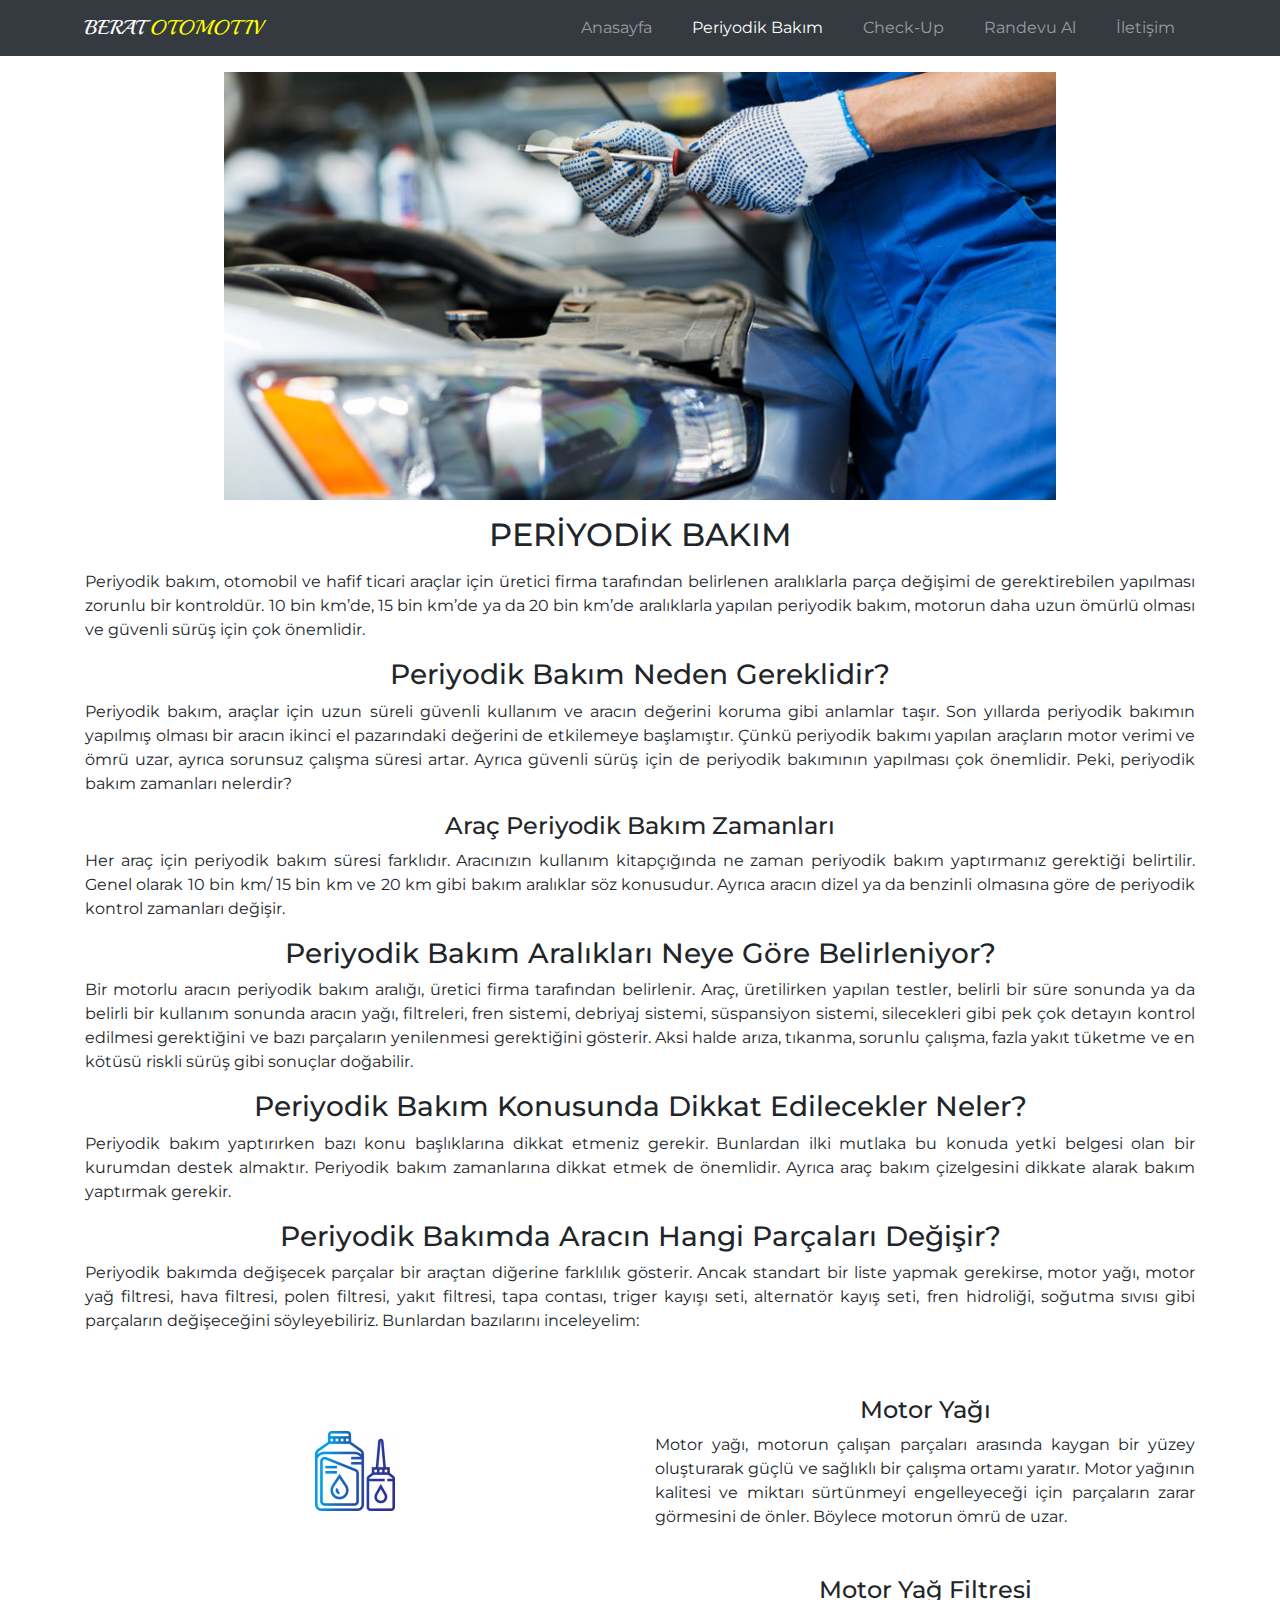
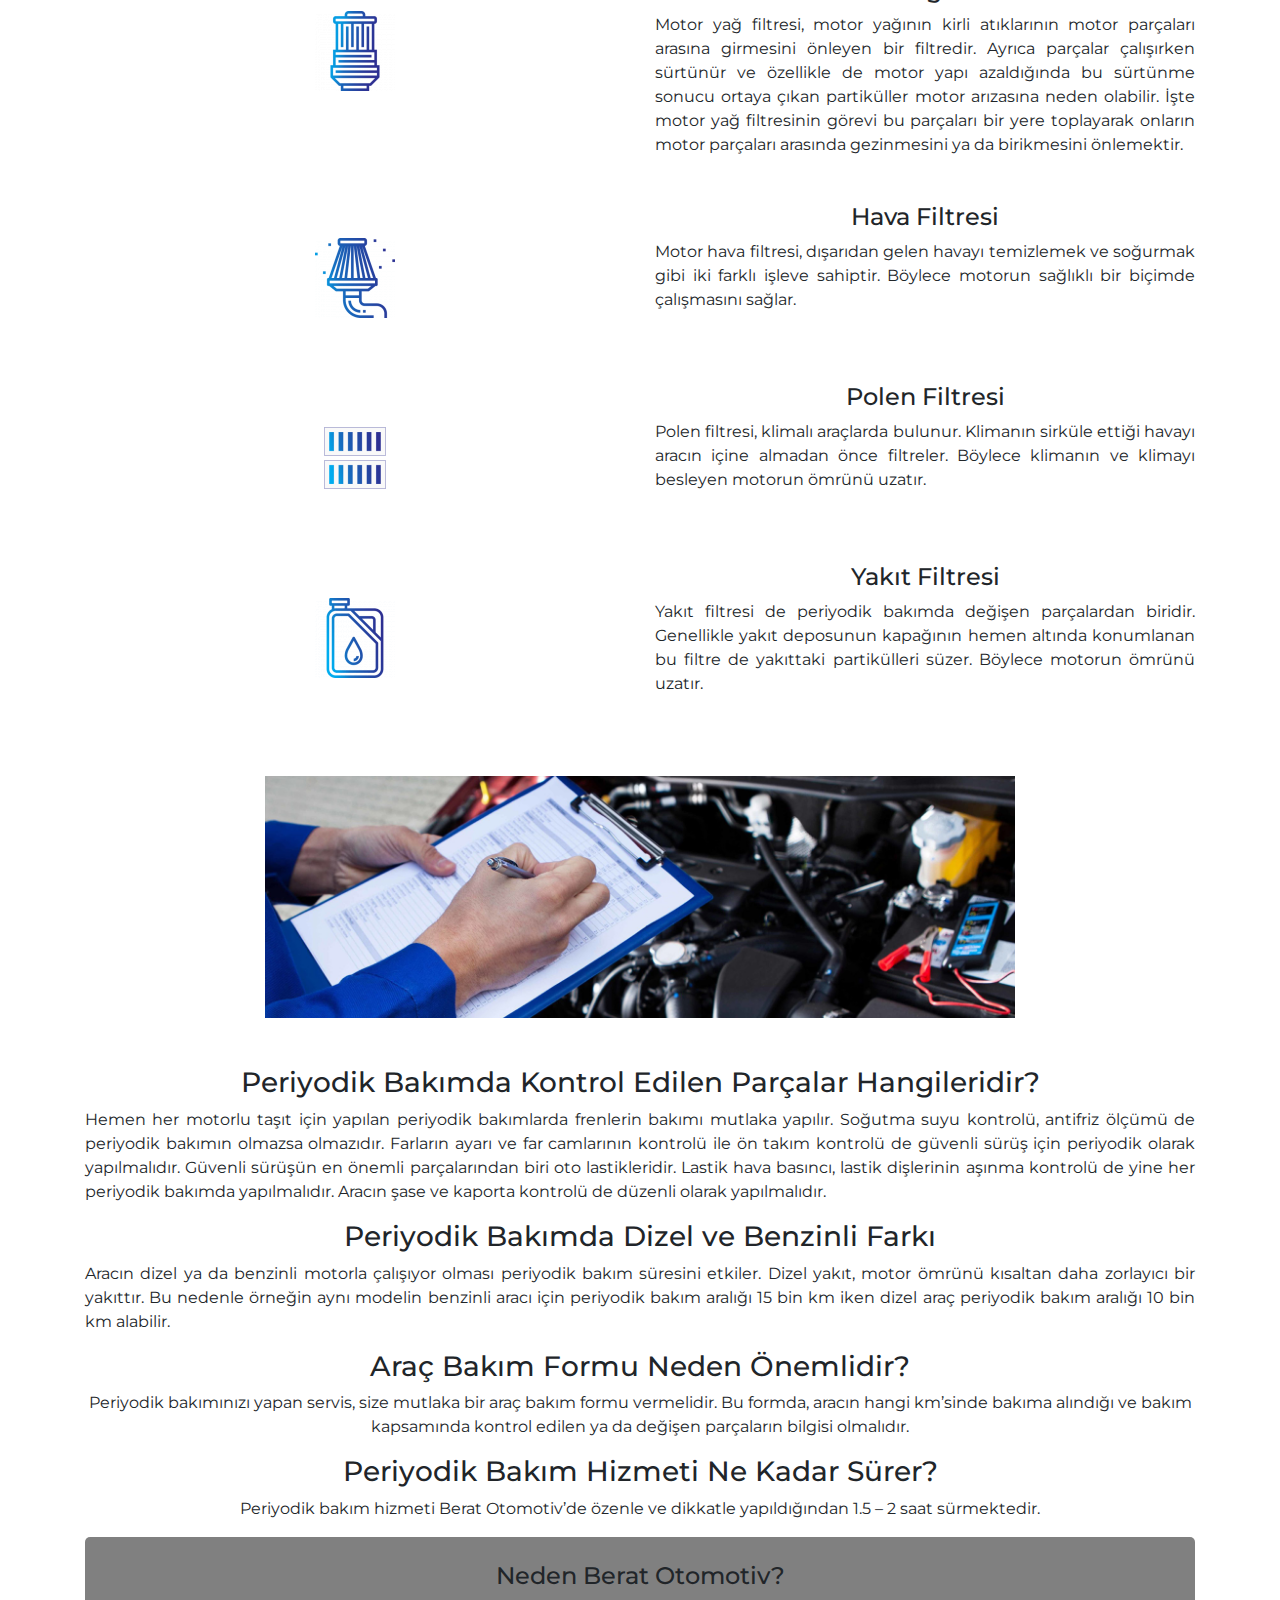
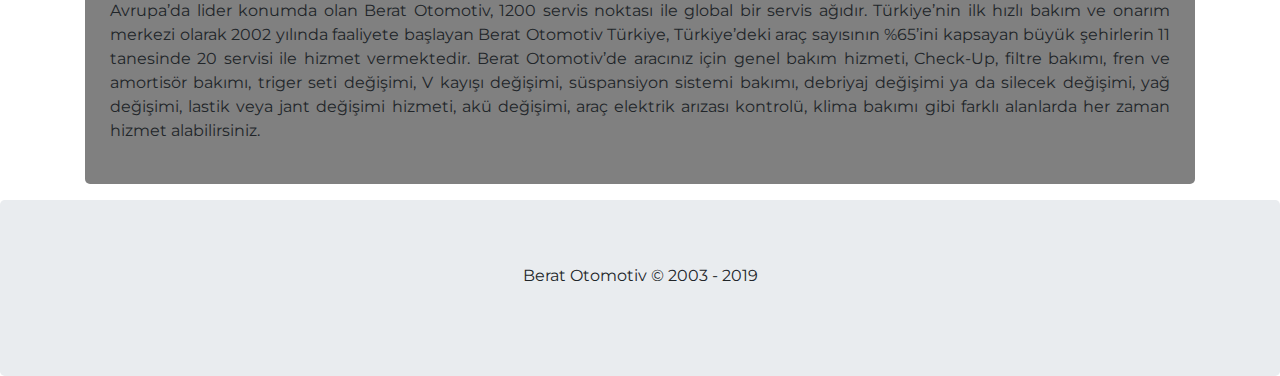
==== periyodik-bakim.html @ 216018a0 "Ekleme" ====
<!doctype html>
<html lang="en">

<head>
    <!-- Required meta tags -->
    <meta charset="utf-8">
    <meta name="viewport" content="width=device-width, initial-scale=1, shrink-to-fit=no">

    <!-- Bootstrap CSS -->
    <link rel="stylesheet" href="https://stackpath.bootstrapcdn.com/bootstrap/4.3.1/css/bootstrap.min.css" integrity="sha384-ggOyR0iXCbMQv3Xipma34MD+dH/1fQ784/j6cY/iJTQUOhcWr7x9JvoRxT2MZw1T" crossorigin="anonymous">

    <!-- Font Awesome -->
    <link rel="stylesheet" href="https://use.fontawesome.com/releases/v5.8.2/css/all.css" integrity="sha384-oS3vJWv+0UjzBfQzYUhtDYW+Pj2yciDJxpsK1OYPAYjqT085Qq/1cq5FLXAZQ7Ay" crossorigin="anonymous">

    <!-- External CSS -->
    <link rel="stylesheet" href="css/style.css">

    <!-- Google Fonts -->
    <link href="https://fonts.googleapis.com/css?family=Merriweather|Montserrat|Playball" rel="stylesheet">

    <title>Berat Otomotiv | En Yetkili Özel Servis</title>
</head>

<body>



    <nav class="navbar navbar-expand-lg navbar-dark bg-dark sticky-top">
        <div class="container">
            <a class="navbar-brand" href="#">
                BERAT <span style="color: yellow;">OTOMOTIV</span>
            </a>
            <button class="navbar-toggler" type="button" data-toggle="collapse" data-target="#navbarSupportedContent" aria-controls="navbarSupportedContent" aria-expanded="false" aria-label="Toggle navigation">
                <span class="navbar-toggler-icon"></span>
            </button>

            <div class="collapse navbar-collapse" id="navbarSupportedContent">
                <ul class="navbar-nav ml-auto">
                    <li class="nav-item">
                        <a class="nav-link" href="index.html">Anasayfa</a>
                    </li>
                    <li class="nav-item active">
                        <a class="nav-link" href="periyodik-bakim.html">Periyodik Bakım</a>
                    </li>
                    <li class="nav-item">
                        <a class="nav-link" href="check-up.html">Check-Up</a>
                    </li>
                    <li class="nav-item">
                        <a class="nav-link" href="randevu.html">Randevu Al</a>
                    </li>
                    <li class="nav-item">
                        <a class="nav-link" href="randevu.html">İletişim</a>
                    </li>
                </ul>
            </div>
        </div>
    </nav>

    <!-- Content -->

    <section class="content">

        <div class="container">

            <img class="mt-3 mb-3 w-75" src="img/periyodik-bakim.jpg" alt="">

            <h2 class="mb-3">PERİYODİK BAKIM</h2>

            <p class="text-justify">
                Periyodik bakım, otomobil ve hafif ticari araçlar için üretici firma tarafından belirlenen aralıklarla parça değişimi de gerektirebilen yapılması zorunlu bir kontroldür. 10 bin km’de, 15 bin km’de ya da 20 bin km’de aralıklarla yapılan periyodik bakım, motorun daha uzun ömürlü olması ve güvenli sürüş için çok önemlidir.
            </p>

            <h3>Periyodik Bakım Neden Gereklidir?</h3>

            <p class="text-justify">
                Periyodik bakım, araçlar için uzun süreli güvenli kullanım ve aracın değerini koruma gibi anlamlar taşır. Son yıllarda periyodik bakımın yapılmış olması bir aracın ikinci el pazarındaki değerini de etkilemeye başlamıştır. Çünkü periyodik bakımı yapılan araçların motor verimi ve ömrü uzar, ayrıca sorunsuz çalışma süresi artar. Ayrıca güvenli sürüş için de periyodik bakımının yapılması çok önemlidir. Peki, periyodik bakım zamanları nelerdir?
            </p>

            <h4>Araç Periyodik Bakım Zamanları</h4>

            <p class="text-justify">
                Her araç için periyodik bakım süresi farklıdır. Aracınızın kullanım kitapçığında ne zaman periyodik bakım yaptırmanız gerektiği belirtilir. Genel olarak 10 bin km/ 15 bin km ve 20 km gibi bakım aralıklar söz konusudur. Ayrıca aracın dizel ya da benzinli olmasına göre de periyodik kontrol zamanları değişir.
            </p>

            <h3>Periyodik Bakım Aralıkları Neye Göre Belirleniyor?</h3>

            <p class="text-justify">
                Bir motorlu aracın periyodik bakım aralığı, üretici firma tarafından belirlenir. Araç, üretilirken yapılan testler, belirli bir süre sonunda ya da belirli bir kullanım sonunda aracın yağı, filtreleri, fren sistemi, debriyaj sistemi, süspansiyon sistemi, silecekleri gibi pek çok detayın kontrol edilmesi gerektiğini ve bazı parçaların yenilenmesi gerektiğini gösterir. Aksi halde arıza, tıkanma, sorunlu çalışma, fazla yakıt tüketme ve en kötüsü riskli sürüş gibi sonuçlar doğabilir.
            </p>

            <h3>Periyodik Bakım Konusunda Dikkat Edilecekler Neler?</h3>

            <p class="text-justify">
                Periyodik bakım yaptırırken bazı konu başlıklarına dikkat etmeniz gerekir. Bunlardan ilki mutlaka bu konuda yetki belgesi olan bir kurumdan destek almaktır. Periyodik bakım zamanlarına dikkat etmek de önemlidir. Ayrıca araç bakım çizelgesini dikkate alarak bakım yaptırmak gerekir.
            </p>

            <h3>Periyodik Bakımda Aracın Hangi Parçaları Değişir?</h3>

            <p class="text-justify">
                Periyodik bakımda değişecek parçalar bir araçtan diğerine farklılık gösterir. Ancak standart bir liste yapmak gerekirse, motor yağı, motor yağ filtresi, hava filtresi, polen filtresi, yakıt filtresi, tapa contası, triger kayışı seti, alternatör kayış seti, fren hidroliği, soğutma sıvısı gibi parçaların değişeceğini söyleyebiliriz. Bunlardan bazılarını inceleyelim:
            </p>
            <div class="row mt-5">
                <div class="col-sm-12 col-md-6 col-img">
                    <img class="periyodik-bakim-img" src="img/periyodik-bakim-1.png" alt="">
                </div>
                <div class="col-sm-12 col-md-6">
                    <h4>Motor Yağı</h4>
                    <p class="text-justify periyodik-bakim-p">
                        Motor yağı, motorun çalışan parçaları arasında kaygan bir yüzey oluşturarak güçlü ve sağlıklı bir çalışma ortamı yaratır. Motor yağının kalitesi ve miktarı sürtünmeyi engelleyeceği için parçaların zarar görmesini de önler. Böylece motorun ömrü de uzar.
                    </p>
                </div>
                <div class="col-sm-12 col-md-6 col-img">
                    <img class="periyodik-bakim-img" src="img/periyodik-bakim-2.png" alt="">
                </div>
                <div class="col-sm-12 col-md-6">
                    <h4>Motor Yağ Filtresi</h4>
                    <p class="text-justify periyodik-bakim-p">
                        Motor yağ filtresi, motor yağının kirli atıklarının motor parçaları arasına girmesini önleyen bir filtredir. Ayrıca parçalar çalışırken sürtünür ve özellikle de motor yapı azaldığında bu sürtünme sonucu ortaya çıkan partiküller motor arızasına neden olabilir. İşte motor yağ filtresinin görevi bu parçaları bir yere toplayarak onların motor parçaları arasında gezinmesini ya da birikmesini önlemektir.
                    </p>
                </div>
                <div class="col-sm-12 col-md-6 col-img">
                    <img class="periyodik-bakim-img" src="img/periyodik-bakim-3.png" alt="">
                </div>
                <div class="col-sm-12 col-md-6">
                    <h4>Hava Filtresi</h4>
                    <p class="text-justify periyodik-bakim-p">
                        Motor hava filtresi, dışarıdan gelen havayı temizlemek ve soğurmak gibi iki farklı işleve sahiptir. Böylece motorun sağlıklı bir biçimde çalışmasını sağlar.
                    </p>
                </div>
                <div class="col-sm-12 col-md-6 col-img">
                    <img class="periyodik-bakim-img" src="img/periyodik-bakim-4.png" alt="">
                </div>
                <div class="col-sm-12 col-md-6">
                    <h4>Polen Filtresi</h4>
                    <p class="text-justify periyodik-bakim-p">
                        Polen filtresi, klimalı araçlarda bulunur. Klimanın sirküle ettiği havayı aracın içine almadan önce filtreler. Böylece klimanın ve klimayı besleyen motorun ömrünü uzatır.
                    </p>
                </div>
                <div class="col-sm-12 col-md-6 col-img">
                    <img class="periyodik-bakim-img" src="img/periyodik-bakim-5.png" alt="">
                </div>
                <div class="col-sm-12 col-md-6">
                    <h4>Yakıt Filtresi</h4>
                    <p class="text-justify periyodik-bakim-p">
                        Yakıt filtresi de periyodik bakımda değişen parçalardan biridir. Genellikle yakıt deposunun kapağının hemen altında konumlanan bu filtre de yakıttaki partikülleri süzer. Böylece motorun ömrünü uzatır.
                    </p>
                </div>
            </div>

            <img class="mt-5 mb-5" width="750" src="img/periyodik-bakim-6.jpg" alt="">

            <h3>Periyodik Bakımda Kontrol Edilen Parçalar Hangileridir?</h3>

            <p class="text-justify">
                Hemen her motorlu taşıt için yapılan periyodik bakımlarda frenlerin bakımı mutlaka yapılır. Soğutma suyu kontrolü, antifriz ölçümü de periyodik bakımın olmazsa olmazıdır. Farların ayarı ve far camlarının kontrolü ile ön takım kontrolü de güvenli sürüş için periyodik olarak yapılmalıdır. Güvenli sürüşün en önemli parçalarından biri oto lastikleridir. Lastik hava basıncı, lastik dişlerinin aşınma kontrolü de yine her periyodik bakımda yapılmalıdır. Aracın şase ve kaporta kontrolü de düzenli olarak yapılmalıdır.
            </p>

            <h3>Periyodik Bakımda Dizel ve Benzinli Farkı</h3>

            <p class="text-justify">
                Aracın dizel ya da benzinli motorla çalışıyor olması periyodik bakım süresini etkiler. Dizel yakıt, motor ömrünü kısaltan daha zorlayıcı bir yakıttır. Bu nedenle örneğin aynı modelin benzinli aracı için periyodik bakım aralığı 15 bin km iken dizel araç periyodik bakım aralığı 10 bin km alabilir.
            </p>

            <h3>Araç Bakım Formu Neden Önemlidir?</h3>

            <p class="text-jusitfy">
                Periyodik bakımınızı yapan servis, size mutlaka bir araç bakım formu vermelidir. Bu formda, aracın hangi km’sinde bakıma alındığı ve bakım kapsamında kontrol edilen ya da değişen parçaların bilgisi olmalıdır.
            </p>

            <h3>Periyodik Bakım Hizmeti Ne Kadar Sürer?</h3>

            <p class="text-center">
                Periyodik bakım hizmeti Berat Otomotiv’de özenle ve dikkatle yapıldığından 1.5 – 2 saat sürmektedir.
            </p>

            <div class="neden-berat-otomotiv mb-3">
                <h4>Neden Berat Otomotiv?</h4>
                <p class="text-justify">
                    Avrupa’da lider konumda olan Berat Otomotiv, 1200 servis noktası ile global bir servis ağıdır. Türkiye’nin ilk hızlı bakım ve onarım merkezi olarak 2002 yılında faaliyete başlayan Berat Otomotiv Türkiye, Türkiye’deki araç sayısının %65’ini kapsayan büyük şehirlerin 11 tanesinde 20 servisi ile hizmet vermektedir.

                    Berat Otomotiv’de aracınız için genel bakım hizmeti, Check-Up, filtre bakımı, fren ve amortisör bakımı, triger seti değişimi, V kayışı değişimi, süspansiyon sistemi bakımı, debriyaj değişimi ya da silecek değişimi, yağ değişimi, lastik veya jant değişimi hizmeti, akü değişimi, araç elektrik arızası kontrolü, klima bakımı gibi farklı alanlarda her zaman hizmet alabilirsiniz.
                </p>
            </div>

        </div>

    </section>


    <!-- Footer -->

    <footer class="jumbotron">
        Berat Otomotiv © 2003 - 2019 <br><br>
        <a href="#">
            <i class="fab fa-facebook fa-2x"></i>
        </a>
        <a href="#">
            <i class="fab fa-instagram fa-2x"></i>
        </a>
        <a href="#">
            <i class="fab fa-twitter fa-2x"></i>
        </a>
    </footer>


    <!-- Optional JavaScript -->
    <!-- jQuery first, then Popper.js, then Bootstrap JS -->
    <script src="https://code.jquery.com/jquery-3.3.1.slim.min.js" integrity="sha384-q8i/X+965DzO0rT7abK41JStQIAqVgRVzpbzo5smXKp4YfRvH+8abtTE1Pi6jizo" crossorigin="anonymous"></script>
    <script src="https://cdnjs.cloudflare.com/ajax/libs/popper.js/1.14.7/umd/popper.min.js" integrity="sha384-UO2eT0CpHqdSJQ6hJty5KVphtPhzWj9WO1clHTMGa3JDZwrnQq4sF86dIHNDz0W1" crossorigin="anonymous"></script>
    <script src="https://stackpath.bootstrapcdn.com/bootstrap/4.3.1/js/bootstrap.min.js" integrity="sha384-JjSmVgyd0p3pXB1rRibZUAYoIIy6OrQ6VrjIEaFf/nJGzIxFDsf4x0xIM+B07jRM" crossorigin="anonymous"></script>
</body>

</html>
---- css/style.css ----
body {
    text-align: center;
    font-family: 'Montserrat', sans-serif;
    overflow-x: hidden;
}

/* Navbar */

.navbar {
    font-family: 'Montserrat', sans-serif;
}

.navbar-brand {
    font-family: 'Playball', cursive;
}

.nav-item {
    margin: auto 12px;
}

/* Carousel */

.w-100 {
    height: 460px;
}

.carousel-caption {
    background-color: black;
    opacity: 0.8;
    border-radius: 10px;
}

/* Seçenekler */

.secenekler-img {
    width: 100%;
}

.secenekler-btn {
    width: 100%;
    border-radius: 0;
}

/* Neden Biz? */

.neden-biz-p {
    font-size: 25px;
    color: grey;
}

/* Sizden Gelenler */

.sizden-gelenler {
    background-color: royalblue;
    padding: 70px;
}

.sizden-gelenler-p {
    color: gainsboro;
}

/* Referanslar */

.referanslar {
    padding: 30px;
}

/* Footer */

.jumbotron {
    margin-bottom: 0;
}

/* Periyodik Bakım */

.neden-berat-otomotiv {
    background-color: gray;
    border-radius: 5px;
    padding: 25px;
}

.periyodik-bakim-img {}


.col-md-6 {
    padding: 15px;
}

.col-img {
    padding: 50px 0;
}

/* Check-Up */

li {
    list-style-type: none;
}
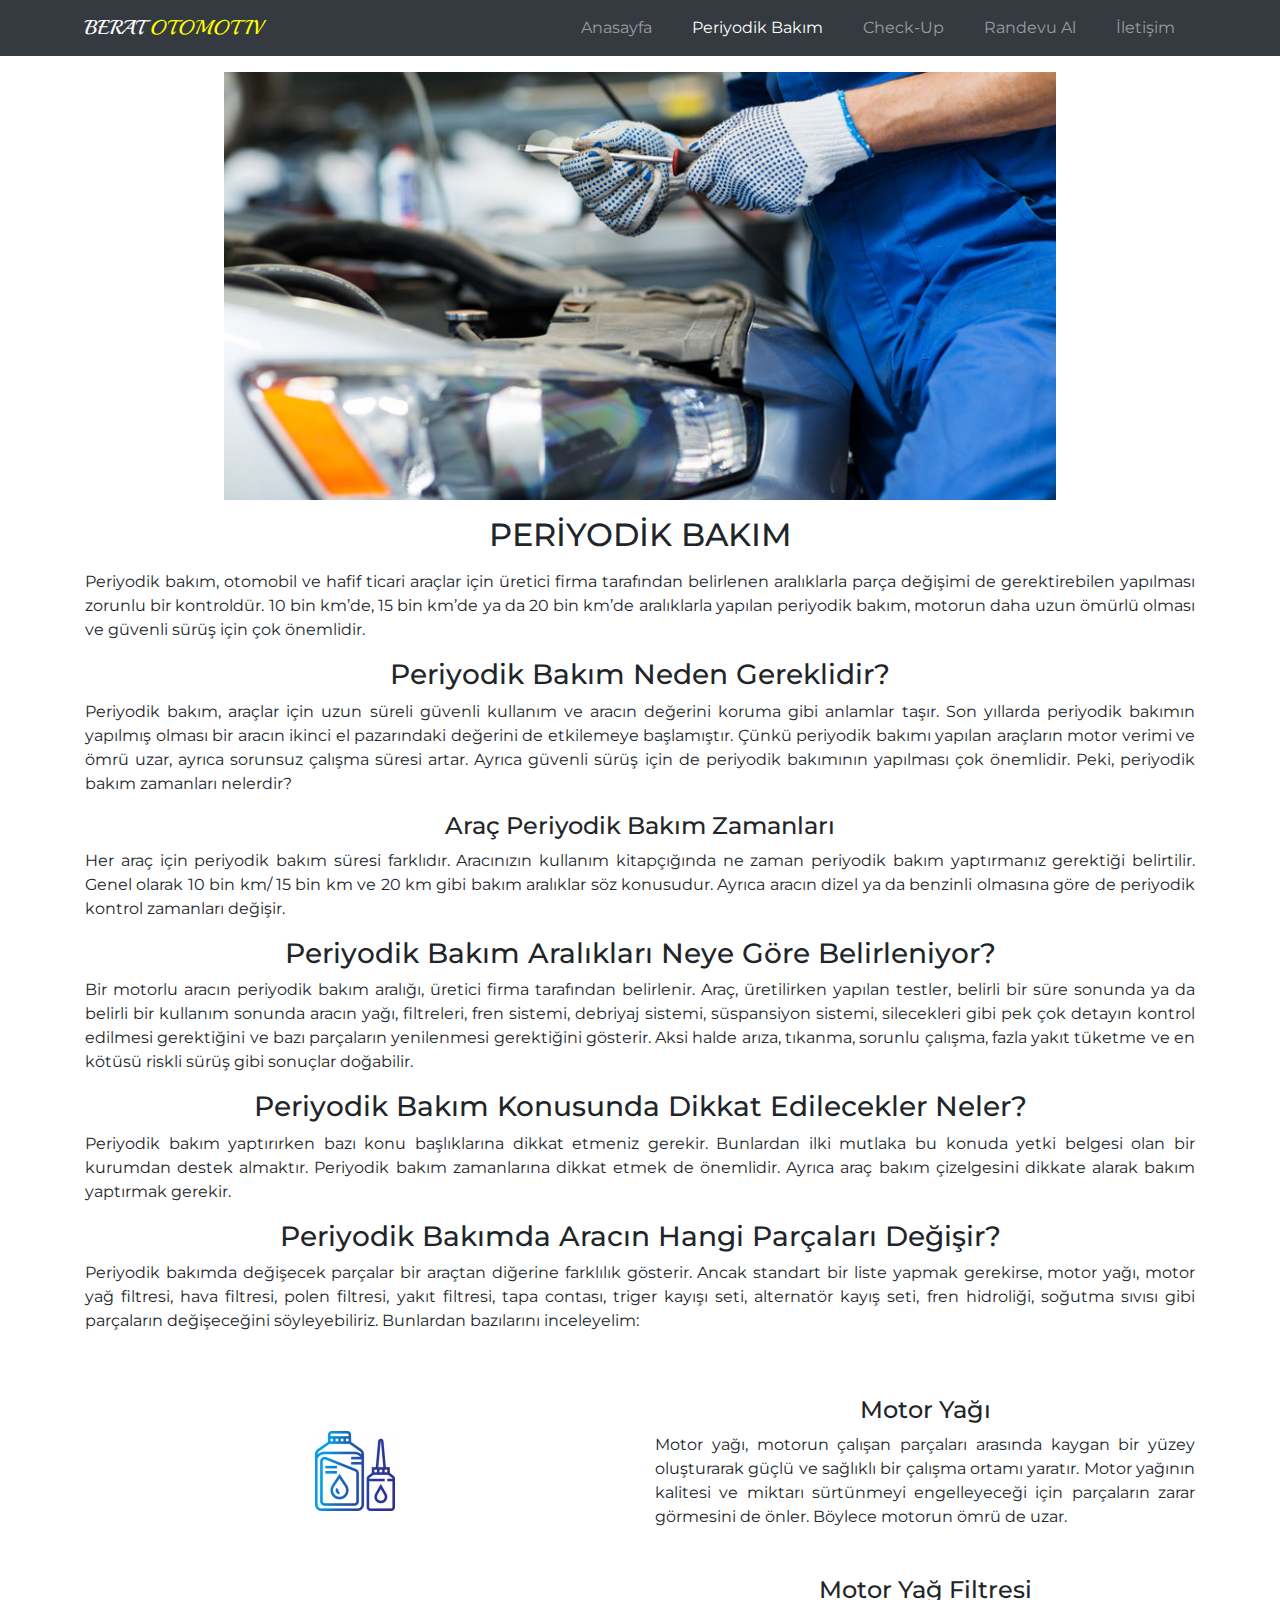
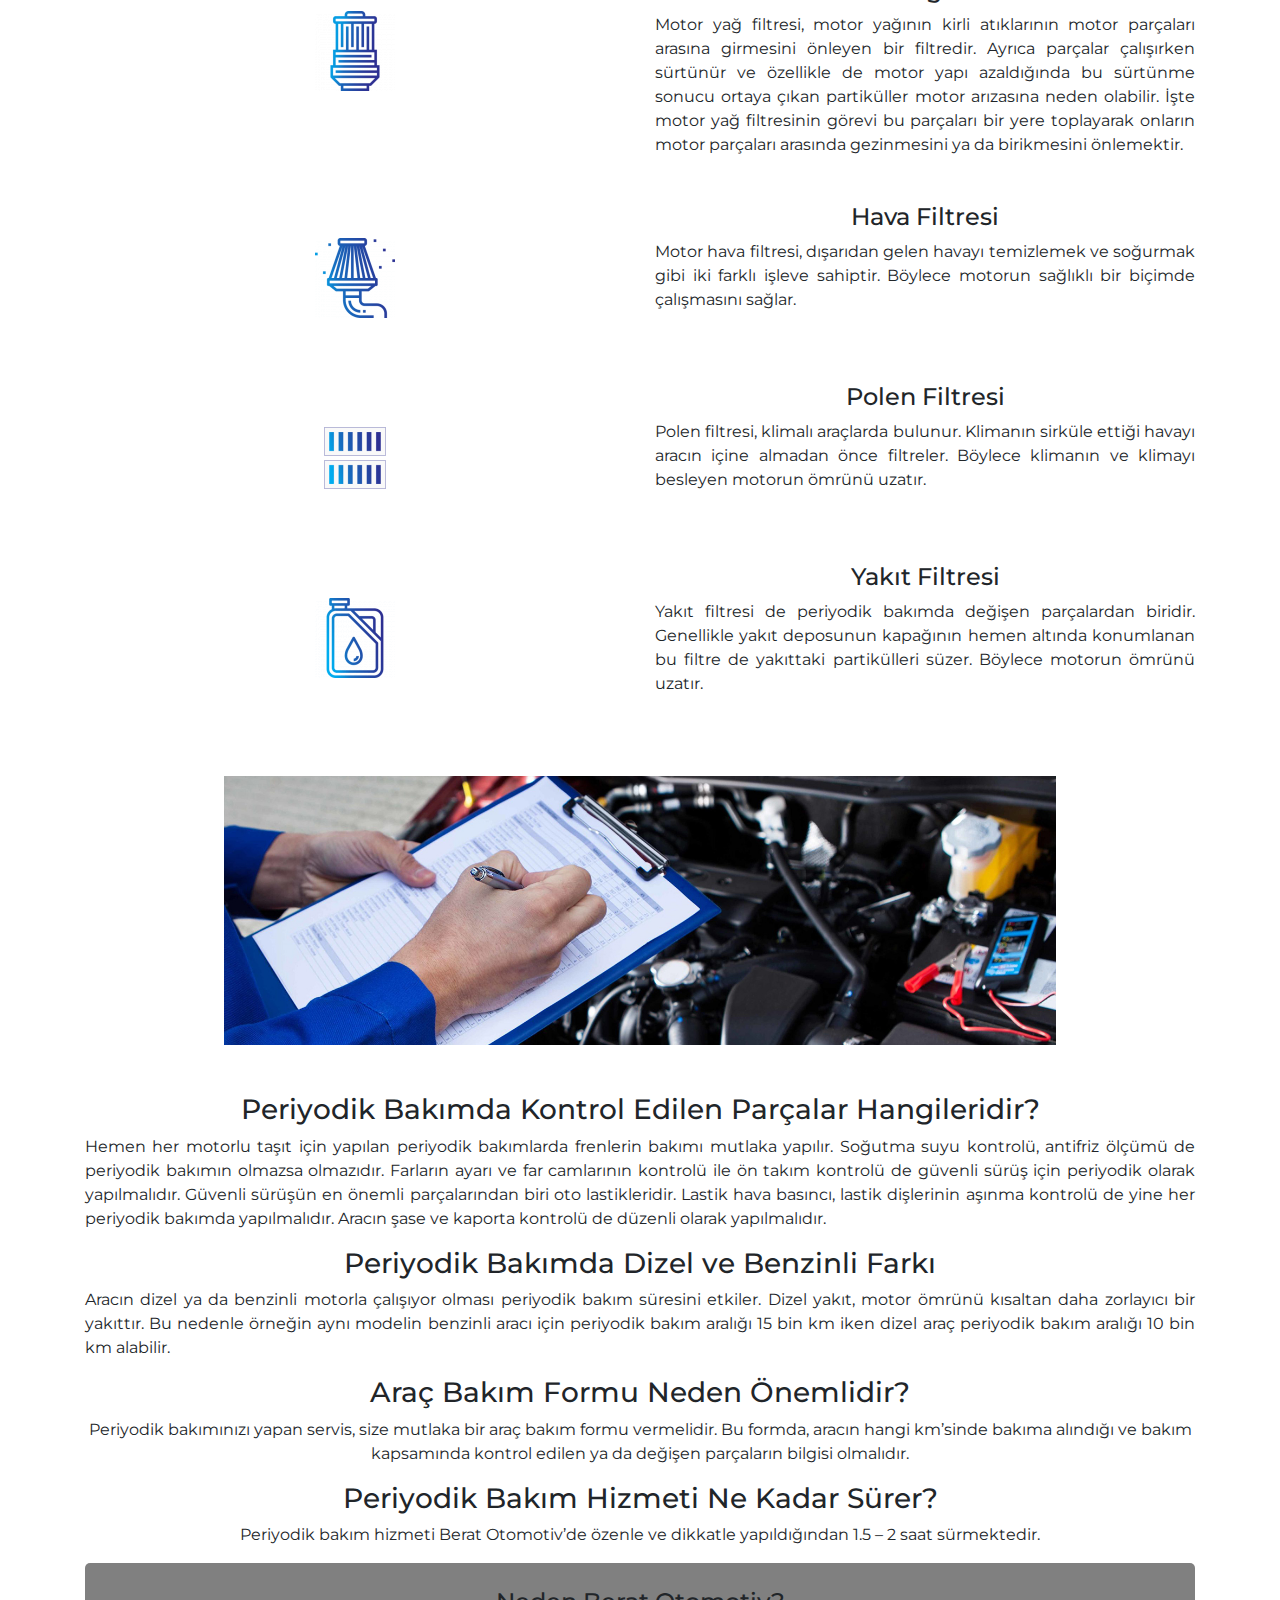
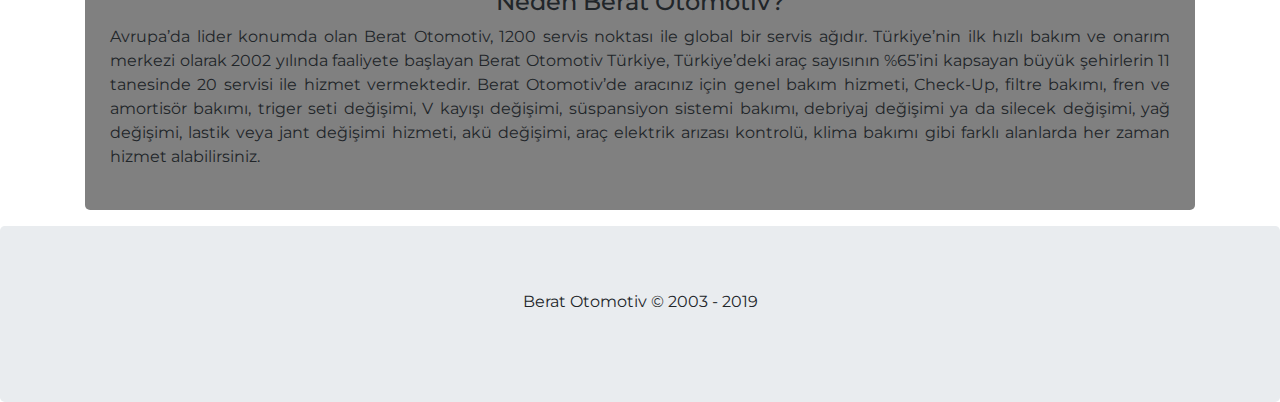
==== commit b1671688: "v0.1" ====
--- a/periyodik-bakim.html
+++ b/periyodik-bakim.html
@@ -46,10 +46,10 @@
                         <a class="nav-link" href="check-up.html">Check-Up</a>
                     </li>
                     <li class="nav-item">
-                        <a class="nav-link" href="randevu.html">Randevu Al</a>
-                    </li>
-                    <li class="nav-item">
-                        <a class="nav-link" href="randevu.html">İletişim</a>
+                        <a class="nav-link" href="randevu-al.html">Randevu Al</a>
+                    </li>
+                    <li class="nav-item">
+                        <a class="nav-link" href="iletisim.html">İletişim</a>
                     </li>
                 </ul>
             </div>
@@ -147,7 +147,7 @@
                 </div>
             </div>
 
-            <img class="mt-5 mb-5" width="750" src="img/periyodik-bakim-6.jpg" alt="">
+            <img class="mt-5 mb-5 w-75" src="img/periyodik-bakim-6.jpg" alt="">
 
             <h3>Periyodik Bakımda Kontrol Edilen Parçalar Hangileridir?</h3>
 
